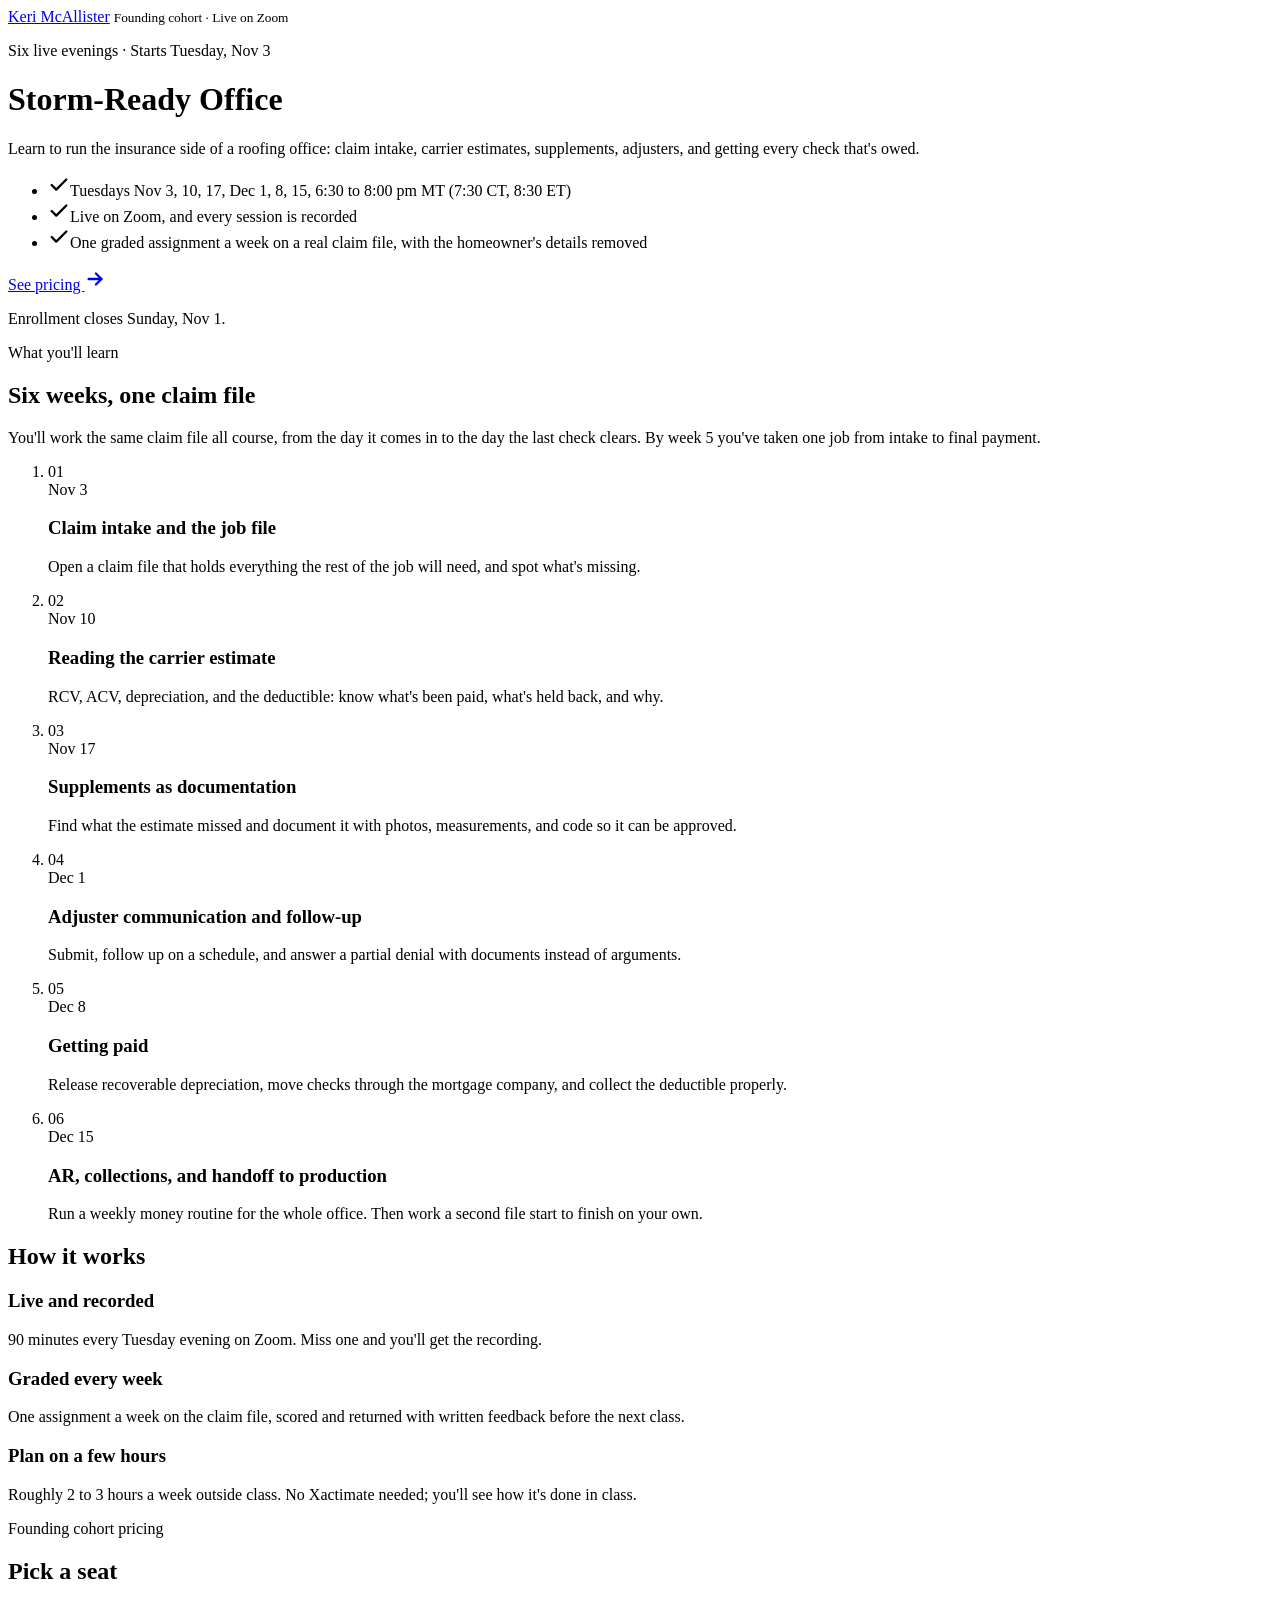
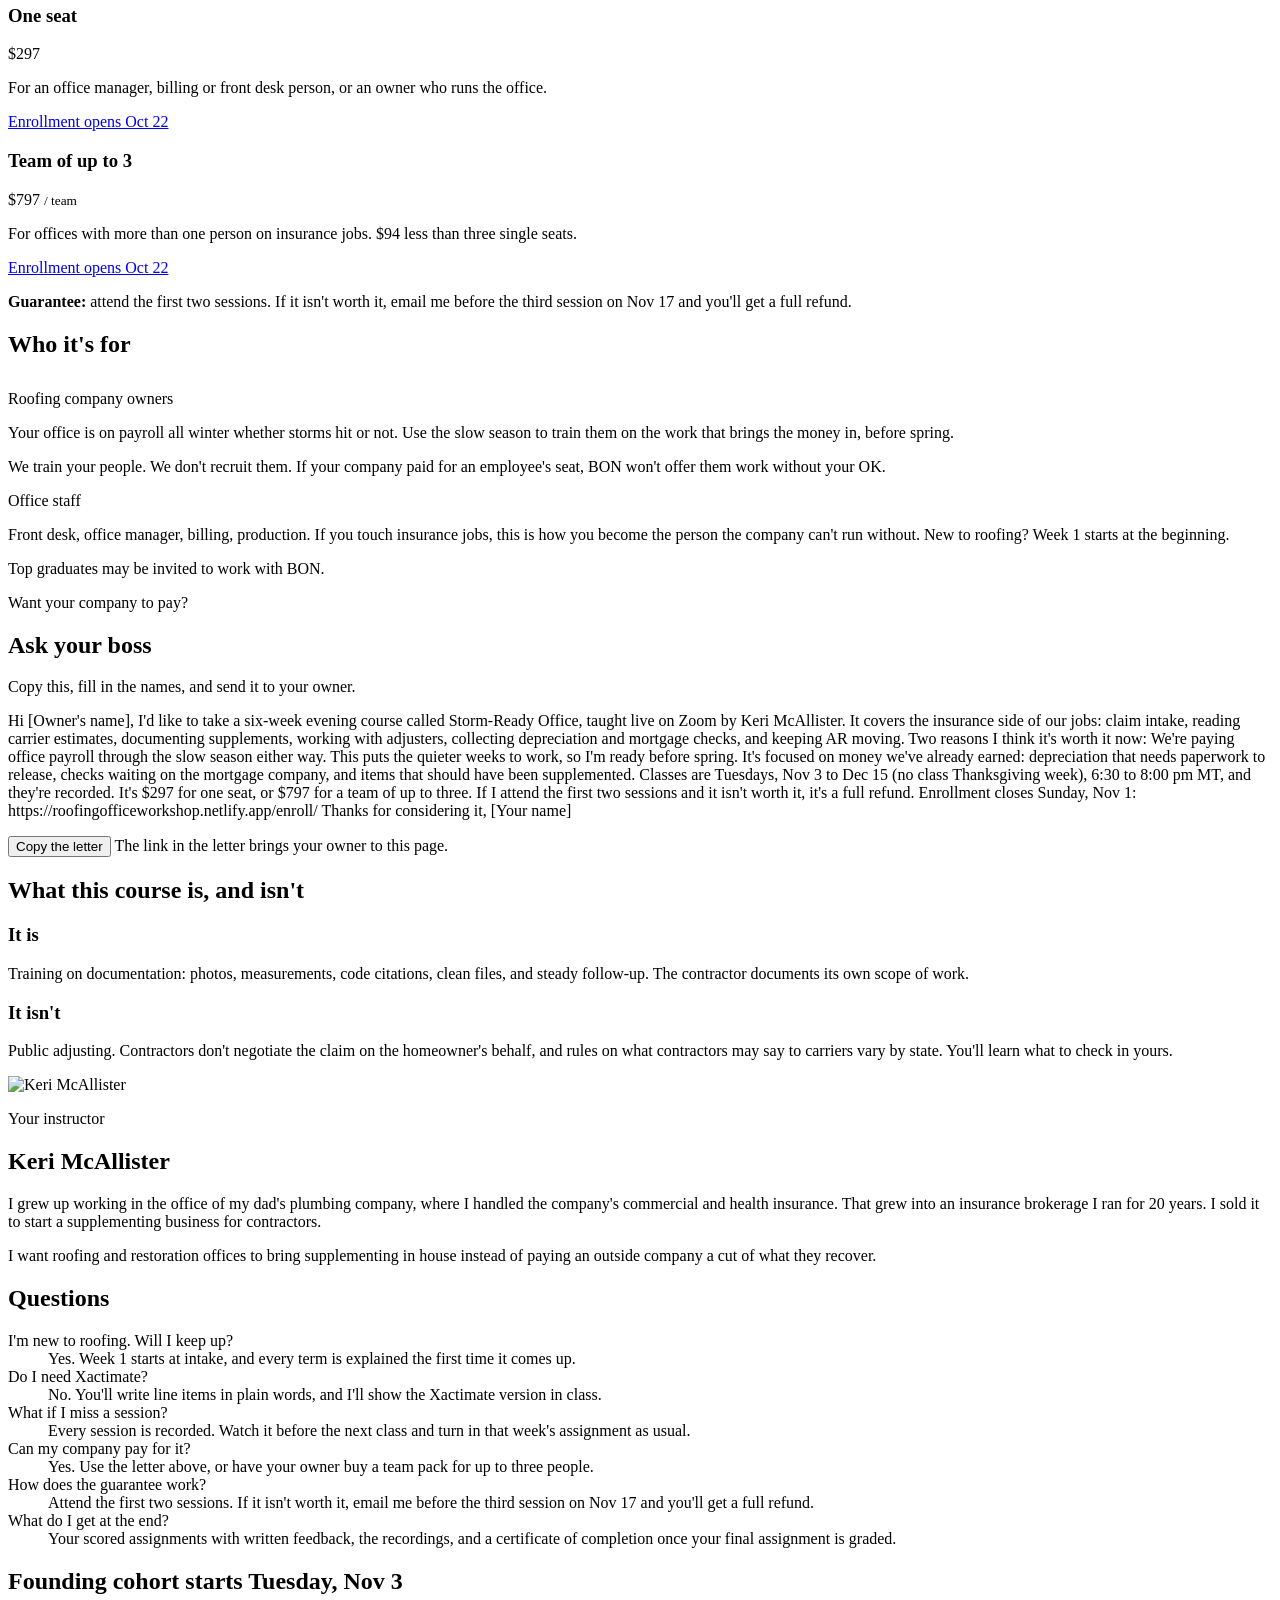
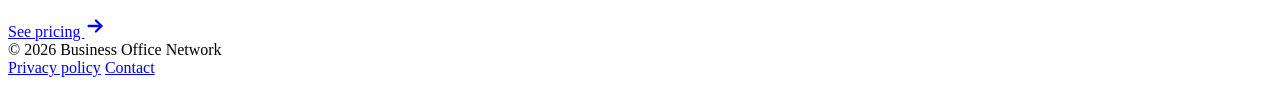
==== site/enroll/index.html @ 4a6a9b0e "Add Storm-Ready Office enrollment page - /enroll/: six-week schedule, how it works, pricing (97 / 97" ====
<!doctype html>
<html lang="en">
<head>
<meta charset="utf-8">
<meta name="viewport" content="width=device-width, initial-scale=1">
<title>Storm-Ready Office | Founding Cohort</title>
<meta name="description" content="Six live evening sessions that teach roofing office staff to run the insurance side of a roofing office. Tuesdays Nov 3 to Dec 15, live on Zoom.">
<meta property="og:type" content="website">
<meta property="og:url" content="https://roofingofficeworkshop.netlify.app/enroll/">
<meta property="og:title" content="Storm-Ready Office: founding cohort">
<meta property="og:description" content="Six live evening sessions on the insurance side of a roofing office. Tuesdays Nov 3 to Dec 15, live on Zoom.">
<link rel="icon" href="/favicon.svg" type="image/svg+xml">
<link rel="preconnect" href="https://fonts.googleapis.com">
<link rel="preconnect" href="https://fonts.gstatic.com" crossorigin>
<link href="https://fonts.googleapis.com/css2?family=Barlow+Condensed:wght@700;800;900&family=Barlow:wght@400;500;600;700&display=swap" rel="stylesheet">
<link rel="stylesheet" href="/styles.css">
<script src="/config.js"></script>
<script src="/app.js" defer></script>
</head>
<body id="enroll">

<header class="dark hero">
  <div class="wrap">
    <div class="topbar">
      <a class="brand" href="/">Keri McAllister</a>
      <small>Founding cohort · Live on Zoom</small>
    </div>
    <div class="ty-head">
      <p class="eyebrow">Six live evenings · Starts Tuesday, Nov 3</p>
      <h1 class="display">Storm-Ready Office</h1>
      <p class="lede">Learn to run the insurance side of a roofing office: claim intake, carrier estimates, supplements, adjusters, and getting every check that's owed.</p>
      <ul class="facts">
        <li><svg width="22" height="22" viewBox="0 0 24 24" fill="none" stroke="currentColor" stroke-width="2.5" stroke-linecap="round" stroke-linejoin="round" aria-hidden="true"><path d="M20 6 9 17l-5-5"/></svg><span>Tuesdays Nov 3, 10, 17, Dec 1, 8, 15, 6:30 to 8:00 pm MT (7:30 CT, 8:30 ET)</span></li>
        <li><svg width="22" height="22" viewBox="0 0 24 24" fill="none" stroke="currentColor" stroke-width="2.5" stroke-linecap="round" stroke-linejoin="round" aria-hidden="true"><path d="M20 6 9 17l-5-5"/></svg><span>Live on Zoom, and every session is recorded</span></li>
        <li><svg width="22" height="22" viewBox="0 0 24 24" fill="none" stroke="currentColor" stroke-width="2.5" stroke-linecap="round" stroke-linejoin="round" aria-hidden="true"><path d="M20 6 9 17l-5-5"/></svg><span>One graded assignment a week on a real claim file, with the homeowner's details removed</span></li>
      </ul>
      <div class="hero-actions">
        <a class="btn" href="#pricing">See pricing
          <svg width="22" height="22" viewBox="0 0 24 24" fill="none" stroke="currentColor" stroke-width="2.5" stroke-linecap="round" stroke-linejoin="round" aria-hidden="true"><path d="M5 12h14"/><path d="m13 6 6 6-6 6"/></svg>
        </a>
        <p class="hero-note">Enrollment closes Sunday, Nov 1.</p>
      </div>
    </div>
  </div>
</header>

<main>
  <section class="section" aria-labelledby="weeks-title">
    <div class="wrap split">
      <div class="split-head">
        <p class="eyebrow on-light">What you'll learn</p>
        <h2 class="display h2" id="weeks-title">Six weeks, one claim file</h2>
        <p class="muted">You'll work the same claim file all course, from the day it comes in to the day the last check clears. By week 5 you've taken one job from intake to final payment.</p>
      </div>
      <ol class="leaks">
        <li>
          <span class="num" aria-hidden="true">01</span>
          <div>
            <span class="when">Nov 3</span>
            <h3>Claim intake and the job file</h3>
            <p>Open a claim file that holds everything the rest of the job will need, and spot what's missing.</p>
          </div>
        </li>
        <li>
          <span class="num" aria-hidden="true">02</span>
          <div>
            <span class="when">Nov 10</span>
            <h3>Reading the carrier estimate</h3>
            <p>RCV, ACV, depreciation, and the deductible: know what's been paid, what's held back, and why.</p>
          </div>
        </li>
        <li>
          <span class="num" aria-hidden="true">03</span>
          <div>
            <span class="when">Nov 17</span>
            <h3>Supplements as documentation</h3>
            <p>Find what the estimate missed and document it with photos, measurements, and code so it can be approved.</p>
          </div>
        </li>
        <li>
          <span class="num" aria-hidden="true">04</span>
          <div>
            <span class="when">Dec 1</span>
            <h3>Adjuster communication and follow-up</h3>
            <p>Submit, follow up on a schedule, and answer a partial denial with documents instead of arguments.</p>
          </div>
        </li>
        <li>
          <span class="num" aria-hidden="true">05</span>
          <div>
            <span class="when">Dec 8</span>
            <h3>Getting paid</h3>
            <p>Release recoverable depreciation, move checks through the mortgage company, and collect the deductible properly.</p>
          </div>
        </li>
        <li>
          <span class="num" aria-hidden="true">06</span>
          <div>
            <span class="when">Dec 15</span>
            <h3>AR, collections, and handoff to production</h3>
            <p>Run a weekly money routine for the whole office. Then work a second file start to finish on your own.</p>
          </div>
        </li>
      </ol>
    </div>
  </section>

  <section class="section tight-top" aria-labelledby="how-title">
    <div class="wrap">
      <h2 class="display h2" id="how-title">How it works</h2>
      <div class="how">
        <div>
          <h3>Live and recorded</h3>
          <p>90 minutes every Tuesday evening on Zoom. Miss one and you'll get the recording.</p>
        </div>
        <div>
          <h3>Graded every week</h3>
          <p>One assignment a week on the claim file, scored and returned with written feedback before the next class.</p>
        </div>
        <div>
          <h3>Plan on a few hours</h3>
          <p>Roughly 2 to 3 hours a week outside class. No Xactimate needed; you'll see how it's done in class.</p>
        </div>
      </div>
    </div>
  </section>

  <section class="section tight-top" id="pricing" aria-labelledby="pricing-title">
    <div class="wrap">
      <p class="eyebrow on-light">Founding cohort pricing</p>
      <h2 class="display h2" id="pricing-title">Pick a seat</h2>
      <div class="prices">
        <div class="price">
          <h3>One seat</h3>
          <div class="price-amt">$297</div>
          <p>For an office manager, billing or front desk person, or an owner who runs the office.</p>
          <a class="btn is-off" data-pay="individual" data-label="Enroll: one seat" href="#pricing" aria-disabled="true"><span class="pay-label">Enrollment opens Oct 22</span></a>
        </div>
        <div class="price">
          <h3>Team of up to 3</h3>
          <div class="price-amt">$797 <small>/ team</small></div>
          <p>For offices with more than one person on insurance jobs. $94 less than three single seats.</p>
          <a class="btn is-off" data-pay="team" data-label="Enroll: team of 3" href="#pricing" aria-disabled="true"><span class="pay-label">Enrollment opens Oct 22</span></a>
        </div>
      </div>
      <p class="guarantee"><b>Guarantee:</b> attend the first two sessions. If it isn't worth it, email me before the third session on Nov 17 and you'll get a full refund.</p>
    </div>
  </section>

  <section class="dark host-sec" aria-labelledby="who-title">
    <div class="wrap">
      <h2 class="display h2" id="who-title">Who it's for</h2>
      <div class="audience" style="margin-top: 32px">
        <div>
          <p class="eyebrow">Roofing company owners</p>
          <p>Your office is on payroll all winter whether storms hit or not. Use the slow season to train them on the work that brings the money in, before spring.</p>
          <p class="rule">We train your people. We don't recruit them. If your company paid for an employee's seat, BON won't offer them work without your OK.</p>
        </div>
        <div>
          <p class="eyebrow">Office staff</p>
          <p>Front desk, office manager, billing, production. If you touch insurance jobs, this is how you become the person the company can't run without. New to roofing? Week 1 starts at the beginning.</p>
          <p class="rule">Top graduates may be invited to work with BON.</p>
        </div>
      </div>
    </div>
  </section>

  <section class="section" id="letter" aria-labelledby="letter-title">
    <div class="wrap faq">
      <p class="eyebrow on-light">Want your company to pay?</p>
      <h2 class="display h2" id="letter-title">Ask your boss</h2>
      <p class="muted">Copy this, fill in the names, and send it to your owner.</p>
      <div class="letter-wrap">
        <p class="letter" id="letter-text">Hi [Owner's name],

I'd like to take a six-week evening course called Storm-Ready Office, taught live on Zoom by Keri McAllister. It covers the insurance side of our jobs: claim intake, reading carrier estimates, documenting supplements, working with adjusters, collecting depreciation and mortgage checks, and keeping AR moving.

Two reasons I think it's worth it now:

We're paying office payroll through the slow season either way. This puts the quieter weeks to work, so I'm ready before spring.

It's focused on money we've already earned: depreciation that needs paperwork to release, checks waiting on the mortgage company, and items that should have been supplemented.

Classes are Tuesdays, Nov 3 to Dec 15 (no class Thanksgiving week), 6:30 to 8:00 pm MT, and they're recorded. It's $297 for one seat, or $797 for a team of up to three. If I attend the first two sessions and it isn't worth it, it's a full refund.

Enrollment closes Sunday, Nov 1: https://roofingofficeworkshop.netlify.app/enroll/

Thanks for considering it,
[Your name]</p>
        <div class="letter-actions">
          <button class="btn btn-sm" type="button" id="copy-letter">Copy the letter</button>
          <span class="fine">The link in the letter brings your owner to this page.</span>
        </div>
      </div>
    </div>
  </section>

  <section class="section tight-top" aria-labelledby="scope-title">
    <div class="wrap">
      <h2 class="display h2" id="scope-title">What this course is, and isn't</h2>
      <div class="scope">
        <div>
          <h3>It is</h3>
          <p>Training on documentation: photos, measurements, code citations, clean files, and steady follow-up. The contractor documents its own scope of work.</p>
        </div>
        <div>
          <h3>It isn't</h3>
          <p>Public adjusting. Contractors don't negotiate the claim on the homeowner's behalf, and rules on what contractors may say to carriers vary by state. You'll learn what to check in yours.</p>
        </div>
      </div>
    </div>
  </section>

  <section class="dark host-sec" aria-labelledby="host-title">
    <div class="wrap host">
      <div class="host-photo">
        <img src="/img/host.jpg" alt="Keri McAllister">
      </div>
      <div class="host-text">
        <p class="eyebrow">Your instructor</p>
        <h2 class="display h2" id="host-title">Keri McAllister</h2>
        <p class="host-bio">I grew up working in the office of my dad's plumbing company, where I handled the company's commercial and health insurance. That grew into an insurance brokerage I ran for 20 years. I sold it to start a supplementing business for contractors.</p>
        <p class="host-why">I want roofing and restoration offices to bring supplementing in house instead of paying an outside company a cut of what they recover.</p>
      </div>
    </div>
  </section>

  <section class="section" aria-labelledby="faq-title">
    <div class="wrap faq">
      <h2 class="display h2" id="faq-title">Questions</h2>
      <dl>
        <div>
          <dt>I'm new to roofing. Will I keep up?</dt>
          <dd>Yes. Week 1 starts at intake, and every term is explained the first time it comes up.</dd>
        </div>
        <div>
          <dt>Do I need Xactimate?</dt>
          <dd>No. You'll write line items in plain words, and I'll show the Xactimate version in class.</dd>
        </div>
        <div>
          <dt>What if I miss a session?</dt>
          <dd>Every session is recorded. Watch it before the next class and turn in that week's assignment as usual.</dd>
        </div>
        <div>
          <dt>Can my company pay for it?</dt>
          <dd>Yes. Use the letter above, or have your owner buy a team pack for up to three people.</dd>
        </div>
        <div>
          <dt>How does the guarantee work?</dt>
          <dd>Attend the first two sessions. If it isn't worth it, email me before the third session on Nov 17 and you'll get a full refund.</dd>
        </div>
        <div>
          <dt>What do I get at the end?</dt>
          <dd>Your scored assignments with written feedback, the recordings, and a certificate of completion once your final assignment is graded.</dd>
        </div>
      </dl>
    </div>
  </section>

  <section class="band" aria-labelledby="band-title">
    <div class="wrap">
      <h2 class="display" id="band-title">Founding cohort starts Tuesday, Nov 3</h2>
      <a class="btn btn-dark" href="#pricing">See pricing
        <svg width="22" height="22" viewBox="0 0 24 24" fill="none" stroke="currentColor" stroke-width="2.5" stroke-linecap="round" stroke-linejoin="round" aria-hidden="true"><path d="M5 12h14"/><path d="m13 6 6 6-6 6"/></svg>
      </a>
    </div>
  </section>
</main>

<footer class="footer">
  <div class="wrap">
    <span>© 2026 Business Office Network</span>
    <nav aria-label="Footer">
      <a href="/privacy.html">Privacy policy</a>
      <a href="mailto:training@businessofficenetwork.com">Contact</a>
    </nav>
  </div>
</footer>

</body>
</html>
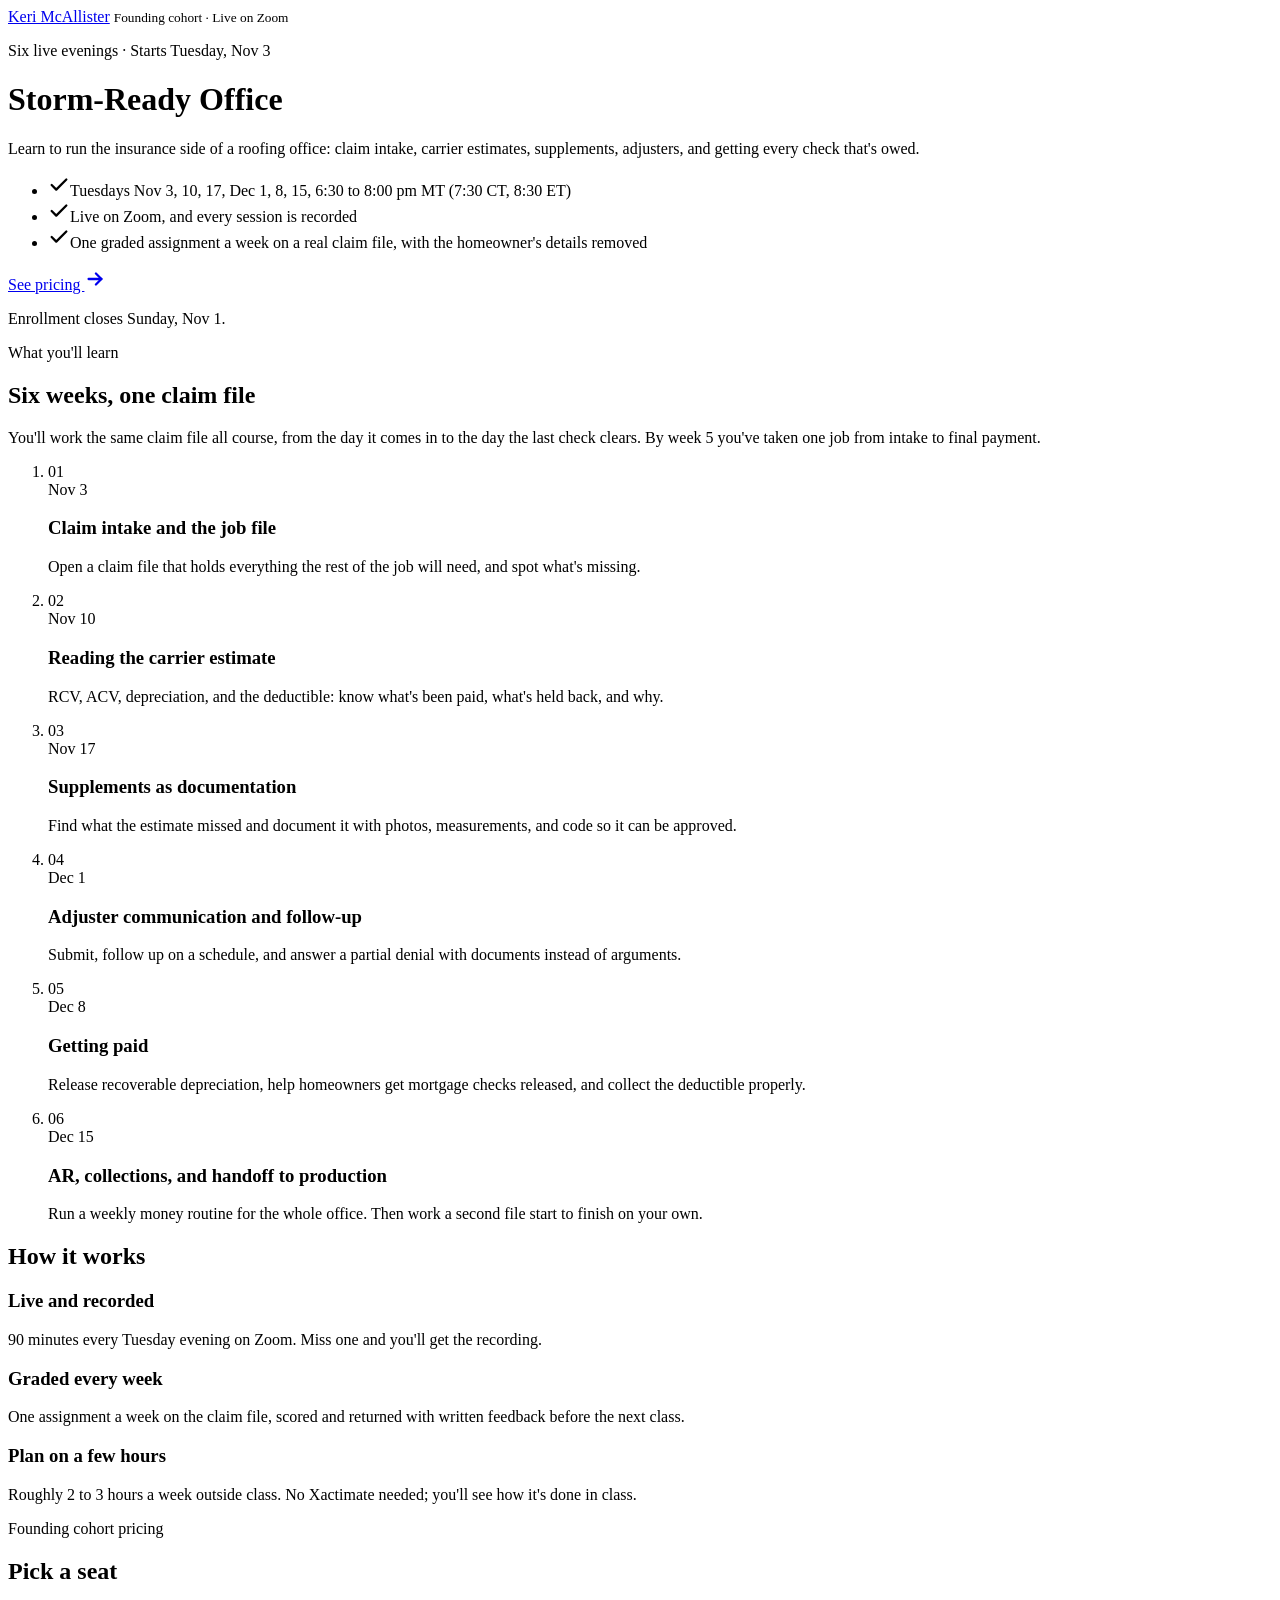
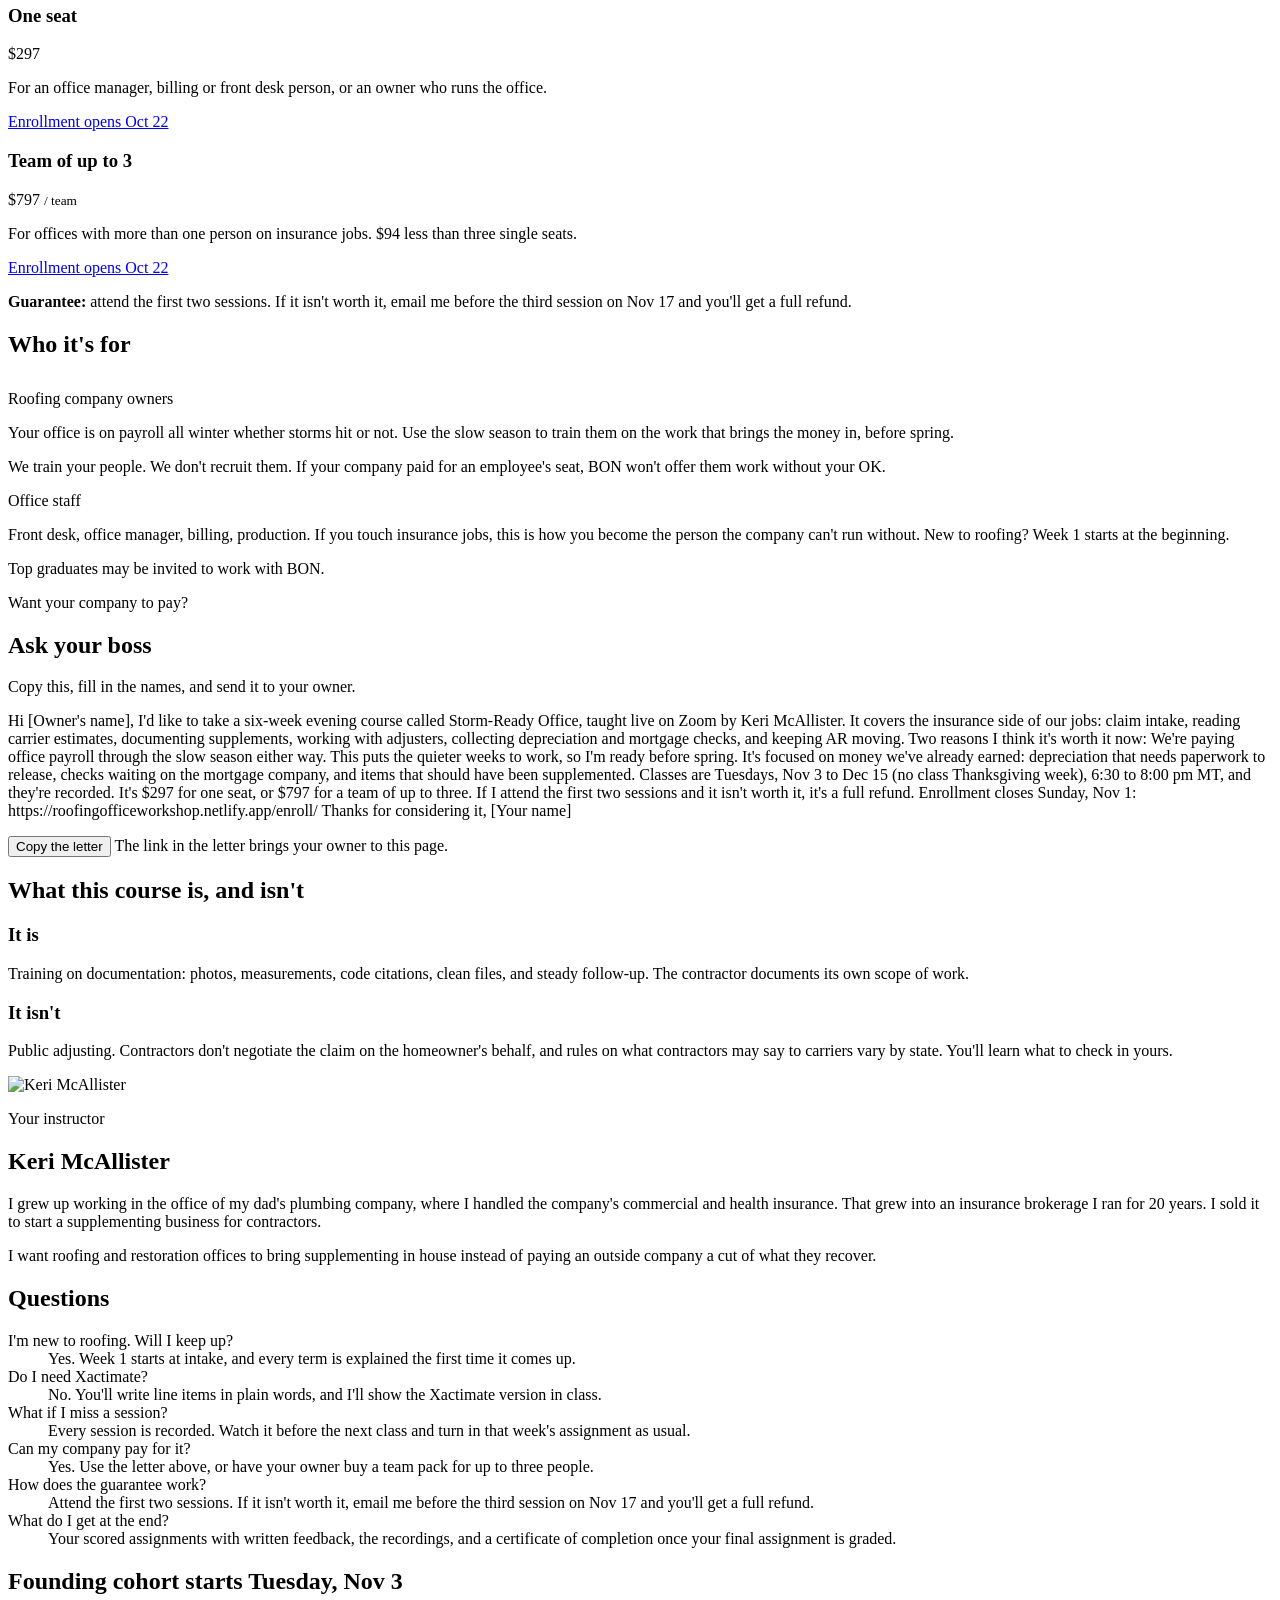
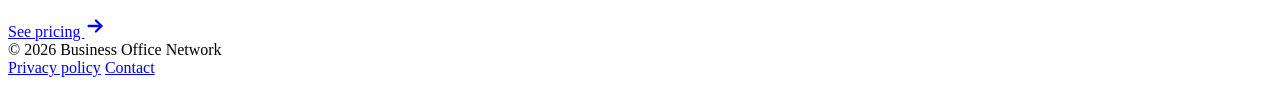
==== commit 94e0be6a: "Reframe mortgage checks as the homeowner's job, with the office helping Co-Authored-By: Claude Opus " ====
--- a/site/enroll/index.html
+++ b/site/enroll/index.html
@@ -90,7 +90,7 @@
           <div>
             <span class="when">Dec 8</span>
             <h3>Getting paid</h3>
-            <p>Release recoverable depreciation, move checks through the mortgage company, and collect the deductible properly.</p>
+            <p>Release recoverable depreciation, help homeowners get mortgage checks released, and collect the deductible properly.</p>
           </div>
         </li>
         <li>
